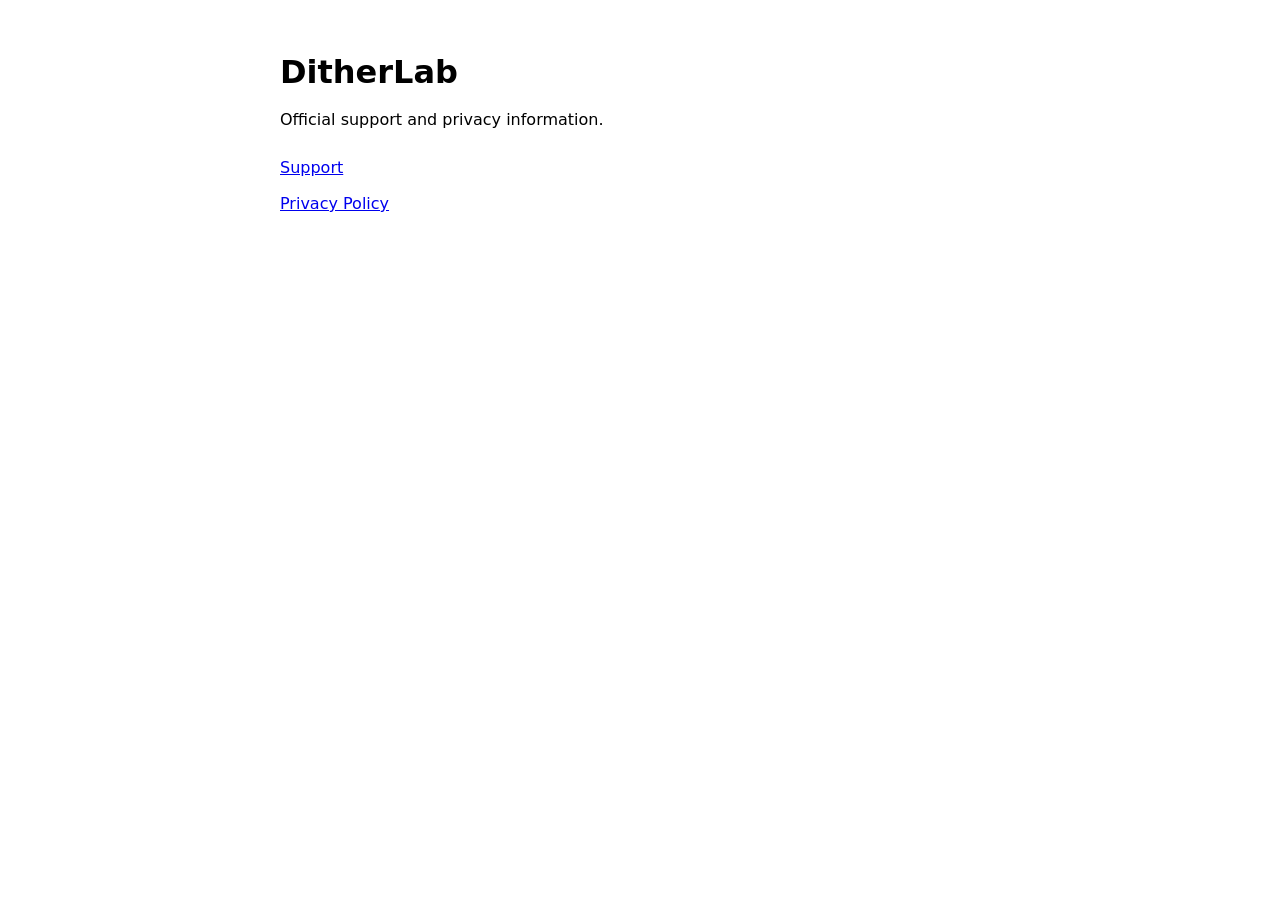
==== index.html @ 50cf609a "Add files via upload" ====
<!doctype html>
<html lang="en">
<head>
  <meta charset="utf-8" />
  <meta name="viewport" content="width=device-width, initial-scale=1" />
  <title>DitherLab — Support</title>
</head>
<body>
  <main style="max-width: 720px; margin: 48px auto; font-family: -apple-system, system-ui, Segoe UI, Roboto, Helvetica, Arial, sans-serif; line-height: 1.5; padding: 0 16px;">
    <h1 style="margin: 0 0 12px;">DitherLab</h1>
    <p style="margin: 0 0 24px;">
      Official support and privacy information.
    </p>

    <p style="margin: 0 0 12px;">
      <a href="./support.html">Support</a>
    </p>
    <p style="margin: 0 0 12px;">
      <a href="./privacy.html">Privacy Policy</a>
    </p>
  </main>
</body>
</html>
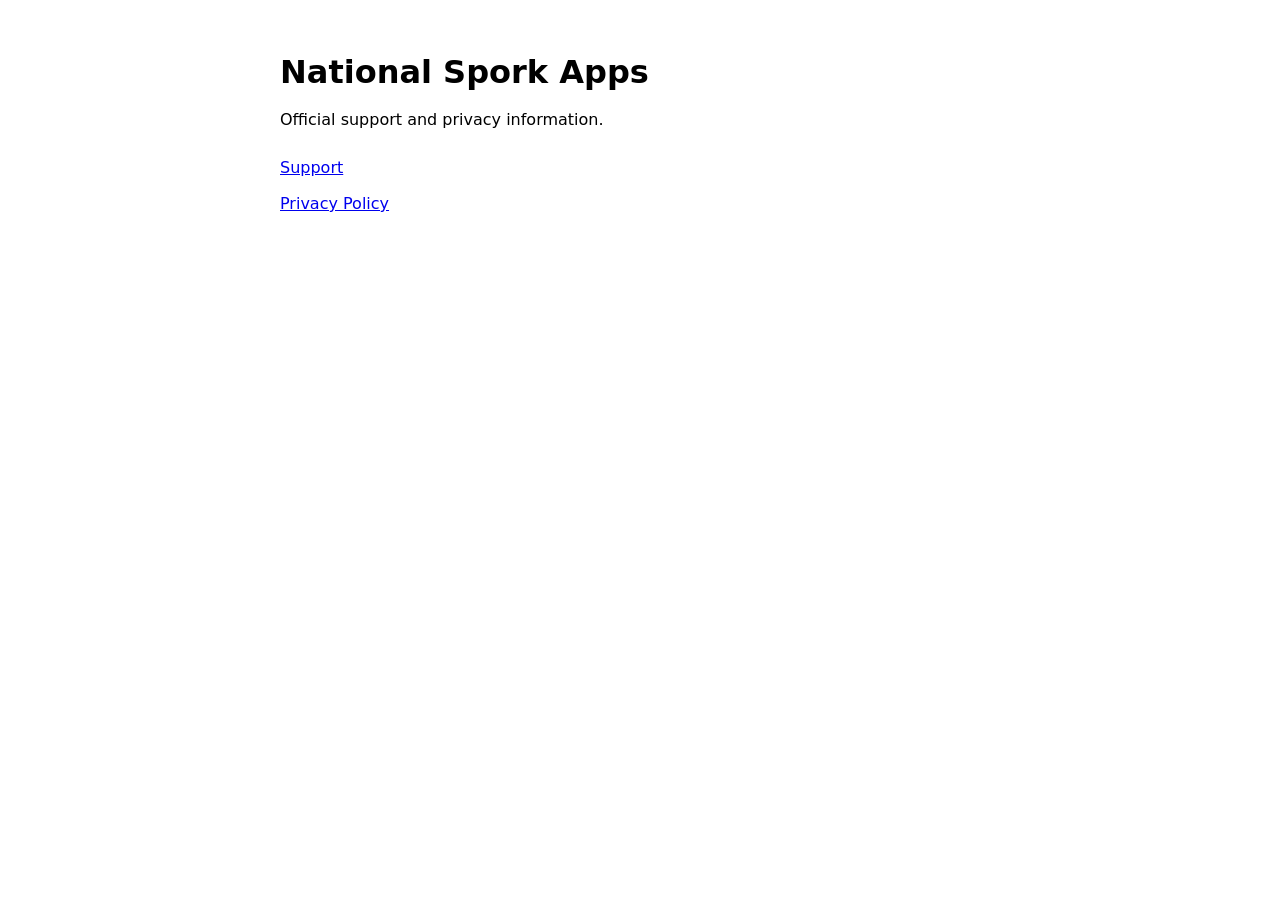
==== commit b1429444: "Update index.html" ====
--- a/index.html
+++ b/index.html
@@ -3,11 +3,11 @@
 <head>
   <meta charset="utf-8" />
   <meta name="viewport" content="width=device-width, initial-scale=1" />
-  <title>DitherLab — Support</title>
+  <title>National Spork Apps — Support</title>
 </head>
 <body>
   <main style="max-width: 720px; margin: 48px auto; font-family: -apple-system, system-ui, Segoe UI, Roboto, Helvetica, Arial, sans-serif; line-height: 1.5; padding: 0 16px;">
-    <h1 style="margin: 0 0 12px;">DitherLab</h1>
+    <h1 style="margin: 0 0 12px;">National Spork Apps</h1>
     <p style="margin: 0 0 24px;">
       Official support and privacy information.
     </p>
@@ -20,4 +20,4 @@
     </p>
   </main>
 </body>
-</html>+</html>
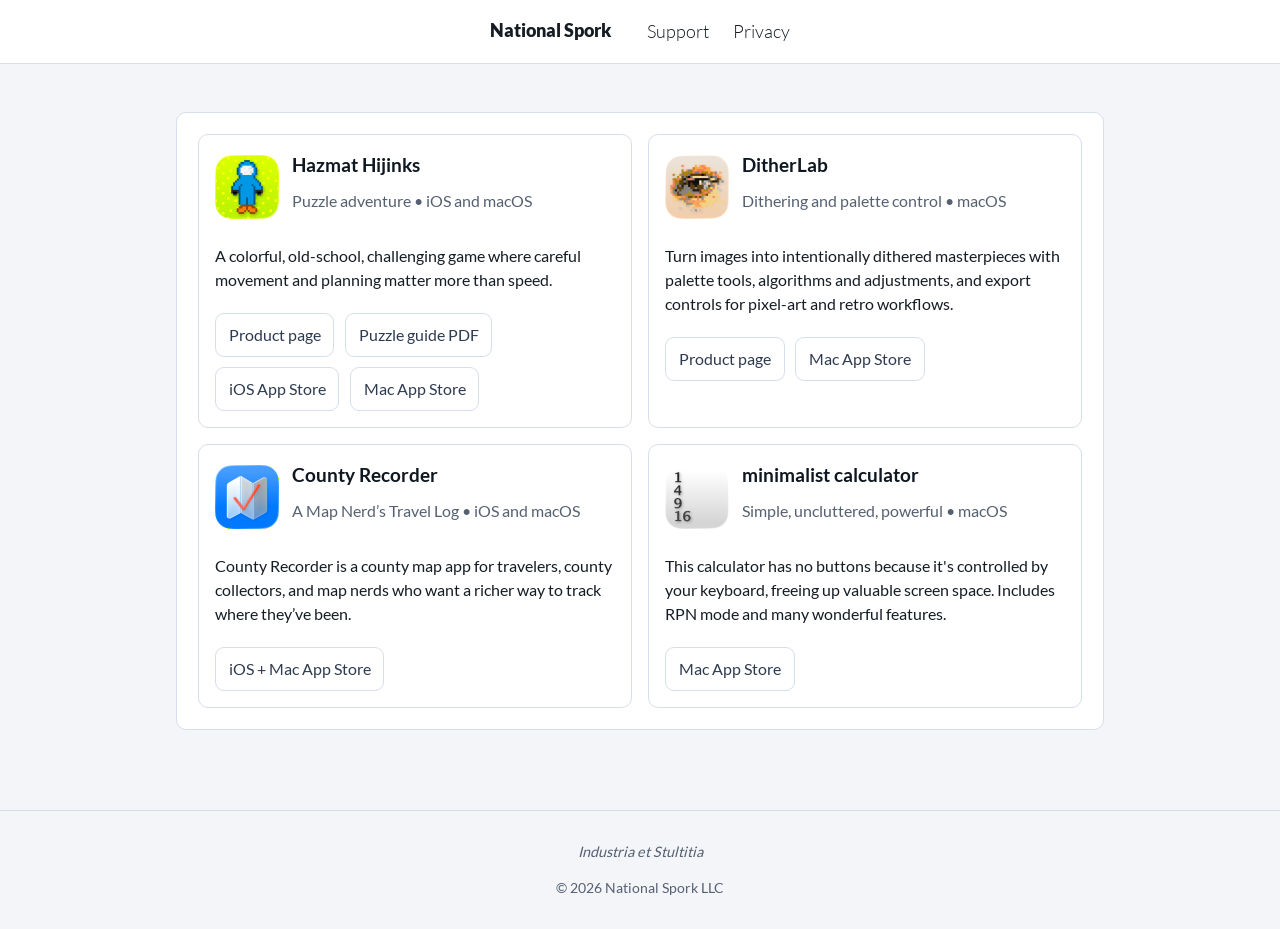
==== commit d226f8e2: "Add files via upload" ====
--- a/index.html
+++ b/index.html
@@ -3,21 +3,90 @@
 <head>
   <meta charset="utf-8" />
   <meta name="viewport" content="width=device-width, initial-scale=1" />
-  <title>National Spork Apps — Support</title>
+  <title>National Spork LLC</title>
+  <link rel="stylesheet" href="style.css" />
 </head>
 <body>
-  <main style="max-width: 720px; margin: 48px auto; font-family: -apple-system, system-ui, Segoe UI, Roboto, Helvetica, Arial, sans-serif; line-height: 1.5; padding: 0 16px;">
-    <h1 style="margin: 0 0 12px;">National Spork Apps</h1>
-    <p style="margin: 0 0 24px;">
-      Official support and privacy information.
-    </p>
+  <header class="site-header">
+    <nav class="site-nav" aria-label="Primary">
+      <a class="brand" href="index.html">National Spork</a>
+      <a href="support.html">Support</a>
+      <a href="privacy-policy.html">Privacy</a>
+    </nav>
+  </header>
 
-    <p style="margin: 0 0 12px;">
-      <a href="./support.html">Support</a>
-    </p>
-    <p style="margin: 0 0 12px;">
-      <a href="./privacy.html">Privacy Policy</a>
-    </p>
+  <main>
+    <section class="hero">
+      <div class="app-grid">
+        <article class="card">
+          <div class="card-header">
+            <img class="icon" src="assets/icons/hazmat-icon.png" alt="Hazmat Hijinks icon" />
+            <div>
+              <h3 class="app-title">Hazmat Hijinks</h3>
+              <p class="product-meta">Puzzle adventure • iOS and macOS</p>
+            </div>
+          </div>
+          <p>A colorful, old-school, challenging game where careful movement and planning matter more than speed.</p>
+          <div class="button-row">
+            <a class="button-link" href="hazmat-hijinks.html">Product page</a>
+            <a class="button-link" href="hazmat.pdf">Puzzle guide PDF</a>
+            <a class="button-link" href="https://apps.apple.com/us/app/hazmat-hijinks/id1344338536">iOS App Store</a>
+            <a class="button-link" href="https://apps.apple.com/us/app/hazmat-hijinks/id1366508880">Mac App Store</a>
+          </div>
+        </article>
+
+        <article class="card">
+          <div class="card-header">
+            <img class="icon" src="assets/icons/ditherlab-icon.png" alt="DitherLab icon" />
+            <div>
+              <h3 class="app-title">DitherLab</h3>
+              <p class="product-meta">Dithering and palette control • macOS</p>
+            </div>
+          </div>
+          <p>Turn images into intentionally dithered masterpieces with palette tools, algorithms and adjustments, and export controls for pixel-art and retro workflows.</p>
+          <div class="button-row">
+            <a class="button-link" href="ditherlab.html">Product page</a>
+            <a class="button-link" href="https://apps.apple.com/us/app/ditherlab/id6759522718">Mac App Store</a>
+          </div>
+        </article>
+		
+        <article class="card">
+          <div class="card-header">
+            <img class="icon" src="assets/icons/county-recorder-icon.png" alt="County Recorder icon" />
+            <div>
+              <h3 class="app-title">County Recorder</h3>
+              <p class="product-meta">A Map Nerd’s Travel Log • iOS and macOS</p>
+            </div>
+          </div>
+          <p>County Recorder is a county map app for travelers, county collectors, and map nerds who want a richer way to track where they’ve been.</p>
+          <div class="button-row">
+            <a class="button-link" href="https://apps.apple.com/us/app/county-recorder/id6447477709">iOS + Mac App Store</a>
+          </div>
+        </article>
+		
+        <article class="card">
+          <div class="card-header">
+            <img class="icon" src="assets/icons/minimalist-calculator-icon.png" alt="County Recorder icon" />
+            <div>
+              <h3 class="app-title">minimalist calculator</h3>
+              <p class="product-meta">Simple, uncluttered, powerful • macOS</p>
+            </div>
+          </div>
+          <p>This calculator has no buttons because it's controlled by your keyboard, freeing up valuable screen space. Includes RPN mode and many wonderful features.</p>
+          <div class="button-row">
+            <a class="button-link" href="https://apps.apple.com/us/app/minimalist-calculator/id602491380">Mac App Store</a>
+          </div>
+        </article>
+		
+      </div>
+    </section>
+
+
   </main>
+
+  <footer class="footer">
+    <p><em>Industria et Stultitia</em></p>
+    <p>© 2026 National Spork LLC</p>
+  </footer>
 </body>
 </html>
--- a/style.css
+++ b/style.css
@@ -0,0 +1,368 @@
+:root {
+  --page-bg: #f3f5f9;
+  --surface: #ffffff;
+  --surface-alt: #edf1f7;
+  --text: #151c24;
+  --heading: #0f1720;
+  --muted: #556071;
+  --border: #d7deeb;
+  --link: #355b83;
+  --link-hover: #24466b;
+  --button-text: #2d3a4f;
+  --button-text-hover: #132033;
+}
+
+@font-face {
+  font-family: "LatoLocal";
+  src: url("assets/fonts/Lato-Thin.woff2") format("woff2");
+  font-weight: 100;
+  font-style: normal;
+  font-display: swap;
+}
+
+@font-face {
+  font-family: "LatoLocal";
+  src: url("assets/fonts/Lato-Light.woff2") format("woff2");
+  font-weight: 300;
+  font-style: normal;
+  font-display: swap;
+}
+
+@font-face {
+  font-family: "LatoLocal";
+  src: url("assets/fonts/Lato-Regular.woff2") format("woff2");
+  font-weight: 400;
+  font-style: normal;
+  font-display: swap;
+}
+
+@font-face {
+  font-family: "LatoLocal";
+  src: url("assets/fonts/Lato-Bold.woff2") format("woff2");
+  font-weight: 700;
+  font-style: normal;
+  font-display: swap;
+}
+
+@font-face {
+  font-family: "LatoLocal";
+  src: url("assets/fonts/Lato-Black.woff2") format("woff2");
+  font-weight: 900;
+  font-style: normal;
+  font-display: swap;
+}
+
+* {
+  box-sizing: border-box;
+}
+
+html,
+body {
+  margin: 0;
+  padding: 0;
+}
+
+body {
+  background: var(--page-bg);
+  color: var(--text);
+  font-family: "LatoLocal", "Lato", "Avenir Next", "Segoe UI", "Arial", sans-serif;
+  line-height: 1.5;
+}
+
+h1, h2, h3,
+h4 {
+  color: var(--heading);
+  font-weight: 700;
+}
+
+a {
+  color: var(--link);
+}
+
+a:hover {
+  color: var(--link-hover);
+}
+
+main {
+  max-width: 960px;
+  margin: 0 auto;
+  padding: 1.5rem 1rem 2rem;
+}
+
+.site-header {
+  border-bottom: 1px solid var(--border);
+  background: var(--surface);
+}
+
+.site-nav {
+  max-width: 960px;
+  margin: 0 auto;
+  padding: 0.95rem 1rem;
+  display: flex;
+  align-items: center;
+  justify-content: center;
+  gap: 1.5rem;
+  flex-wrap: wrap;
+}
+
+.site-nav a {
+  color: var(--text);
+  text-decoration: none;
+  font-size: 1.1rem;
+  font-weight: 300;
+  padding: 0.2rem 0;
+}
+
+.site-nav a:hover {
+  text-decoration: underline;
+}
+
+.site-nav .brand {
+  margin-right: 0.8rem;
+  font-weight: 800;
+}
+
+.hero {
+  margin: 1.5rem 0 1.25rem;
+  padding: 1.3rem;
+  background: var(--surface);
+  border: 1px solid var(--border);
+  border-radius: 10px;
+}
+
+.hero h1,
+.hero h2 {
+  margin-top: 0;
+}
+
+.hero h1 {
+  font-size: 2rem;
+  margin-bottom: 0.4rem;
+}
+
+.hero h2 {
+  font-size: 1.65rem;
+  margin-bottom: 0.4rem;
+}
+
+.section-title {
+  margin: 2rem 0 0.75rem;
+  font-size: 1.45rem;
+}
+
+.hero p {
+  margin: 0.6rem 0;
+}
+
+.intro {
+  margin-top: 0.6rem;
+}
+
+.app-grid {
+  display: grid;
+  grid-template-columns: repeat(auto-fit, minmax(300px, 1fr));
+  gap: 1rem;
+}
+
+.card {
+  background: var(--surface);
+  border: 1px solid var(--border);
+  border-radius: 10px;
+  padding: 1rem;
+  display: flex;
+  flex-direction: column;
+  gap: 0.75rem;
+}
+
+.card-header {
+  display: flex;
+  align-items: center;
+  gap: 0.8rem;
+}
+
+.icon {
+  width: 64px;
+  height: 64px;
+  border-radius: 14px;
+  object-fit: cover;
+}
+
+.card h3,
+.app-title {
+  margin: 0;
+}
+
+.status {
+  display: inline-block;
+  font-size: 0.8rem;
+  padding: 0.12rem 0.55rem;
+  border: 1px solid var(--border);
+  background: var(--surface-alt);
+  border-radius: 999px;
+  color: var(--muted);
+}
+
+.status.available {
+  color: #0d6b2f;
+  border-color: #c2e5d0;
+  background: #edf9f0;
+}
+
+.status.coming-soon {
+  color: #7a4c00;
+  border-color: #f1dcaf;
+  background: #fff8e8;
+}
+
+.button-row {
+  display: flex;
+  flex-wrap: wrap;
+  gap: 0.65rem;
+}
+
+.button-link,
+.button-chip {
+  display: inline-block;
+  border: 1px solid var(--border);
+  border-radius: 9px;
+  padding: 0.55rem 0.8rem;
+  text-decoration: none;
+  background: #ffffff;
+  color: var(--button-text);
+}
+
+.button-link:hover {
+  color: var(--button-text-hover);
+}
+
+.button-link.store-badge-link,
+.button-link.store-badge-link:hover {
+  padding: 0;
+  border: 0;
+  background: transparent;
+}
+
+.button-link.disabled-link {
+  pointer-events: none;
+  opacity: 0.75;
+  cursor: not-allowed;
+}
+
+.store-badge-hidden {
+  display: none;
+}
+
+.store-badge {
+  height: 42px;
+  width: auto;
+}
+
+.product-hero {
+  display: grid;
+  grid-template-columns: auto 1fr;
+  gap: 1rem;
+  align-items: center;
+  margin-bottom: 1rem;
+}
+
+.product-meta {
+  color: var(--muted);
+  margin-top: .35rem;
+}
+
+.content {
+  background: var(--surface);
+  border: 1px solid var(--border);
+  border-radius: 10px;
+  padding: 1rem;
+}
+
+.content h2,
+.content h3 {
+  margin-top: 1rem;
+}
+
+.support-list,
+.feature-list {
+  margin: 0 0 0 1rem;
+  padding: 0 0 0 1rem;
+}
+
+.support-list li,
+.feature-list li {
+  margin-bottom: 0.5rem;
+}
+
+.screenshots {
+  display: grid;
+  grid-template-columns: repeat(auto-fit, minmax(220px, 1fr));
+  gap: 0.75rem;
+}
+
+.screenshots img {
+  width: 100%;
+  border-radius: 10px;
+  border: 1px solid var(--border);
+}
+
+.store-badges {
+  display: flex;
+  flex-wrap: wrap;
+  gap: 0.8rem;
+  margin: 0.75rem 0;
+}
+
+.footer {
+  text-align: center;
+  margin-top: 1.75rem;
+  border-top: 1px solid var(--border);
+  color: var(--muted);
+  padding: 1rem;
+  font-size: 0.9rem;
+}
+
+@media (max-width: 680px) {
+  .hero h1,
+  .hero h2 {
+    font-size: 1.55rem;
+  }
+
+  .product-hero {
+    grid-template-columns: 1fr;
+  }
+
+  .site-nav {
+    gap: 1rem;
+  }
+
+  .site-nav a {
+    font-size: 1rem;
+  }
+}
+
+@media (prefers-color-scheme: dark) {
+  :root {
+    --page-bg: #0d0f12;
+    --surface: #171a1f;
+    --surface-alt: #21252a;
+    --text: #e2e4e8;
+    --heading: #f6f7f9;
+    --muted: #99a0a8;
+    --border: #2f333a;
+    --link: #b8bcc2;
+    --link-hover: #e4e6ea;
+    --button-text: #2c3540;
+    --button-text-hover: #1a232d;
+  }
+}
+
+.sr-only {
+  border: 0;
+  clip: rect(0 0 0 0);
+  height: 1px;
+  width: 1px;
+  margin: -1px;
+  overflow: hidden;
+  padding: 0;
+  position: absolute;
+}
